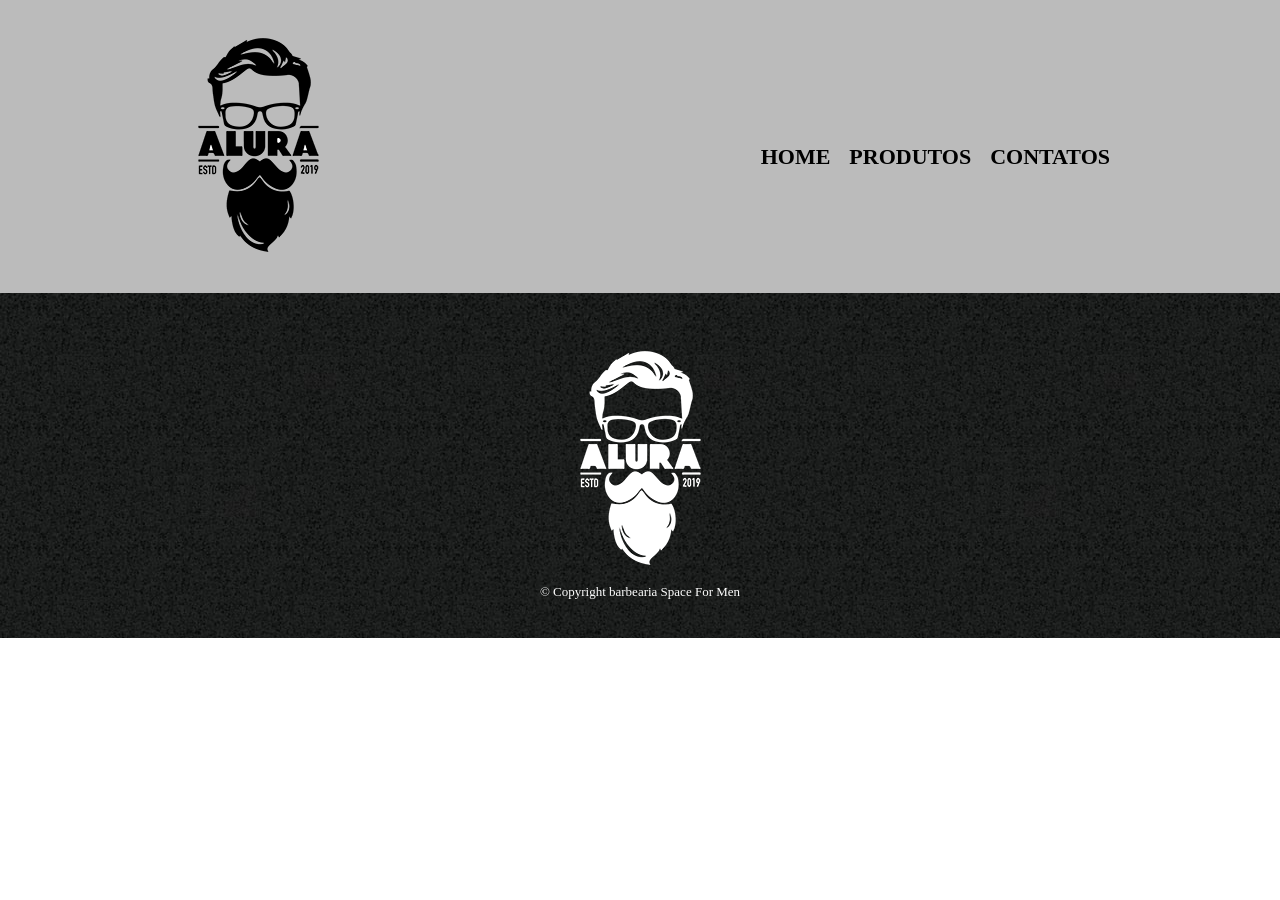
==== contatos.html @ ed8cb803 "atualização da aula 10/09/2026" ====
<!DOCTYPE html>
<html lang="pt-br">
<head>
    <meta charset="UTF-8">
    <meta name="viewport" content="width=device-width, initial-scale=1.0">
    <title>Contatos - Space for Men</title>
    <link rel="stylesheet" href="reset.css">
    <link rel="stylesheet" href="contato.css">

</head>
<body>


<header>
    <div class="caixa">
      <h1><img src="./img/logo.png" alt="logo"></h1>
      <nav>
        <ul>
          <li><a href="index.html"> Home</a></li>
          <li><a href="produtos.html">Produtos</a></li>
          <li><a href="cotatos.html">Contatos</a></li>
        </ul>
      </nav>
    </div>


  
</header>

<footer>
    <img src="./img/logo-branco.png" alt="logo-branco">
      <p class="copy">&copy; Copyright barbearia Space For Men </p>

</footer>
    
</body>
</html>
---- contato.css ----
header{
    background-color: #bbbbbb;
    padding: 20px 0;
}

.caixa{
    width: 940px;
    margin: 0 auto;
    position: relative;
}



nav{
    position: absolute;
    top: 126px;
    right: 0px;
}
nav li{
    display: inline;
    margin: 0 0 0 15px;
}

nav a{
    text-transform: uppercase;
    color: #000000;
    font-weight: bold;
    font-size: 22px;
    text-decoration: none;


}
nav a:hover{
    color: #c78c19;
    text-decoration: underline;
}

footer{
    text-align: center;
    background-image: url(./img/bg.jpg);
    color: white;
    padding: 40px 0;
    font-size: 13px;
}
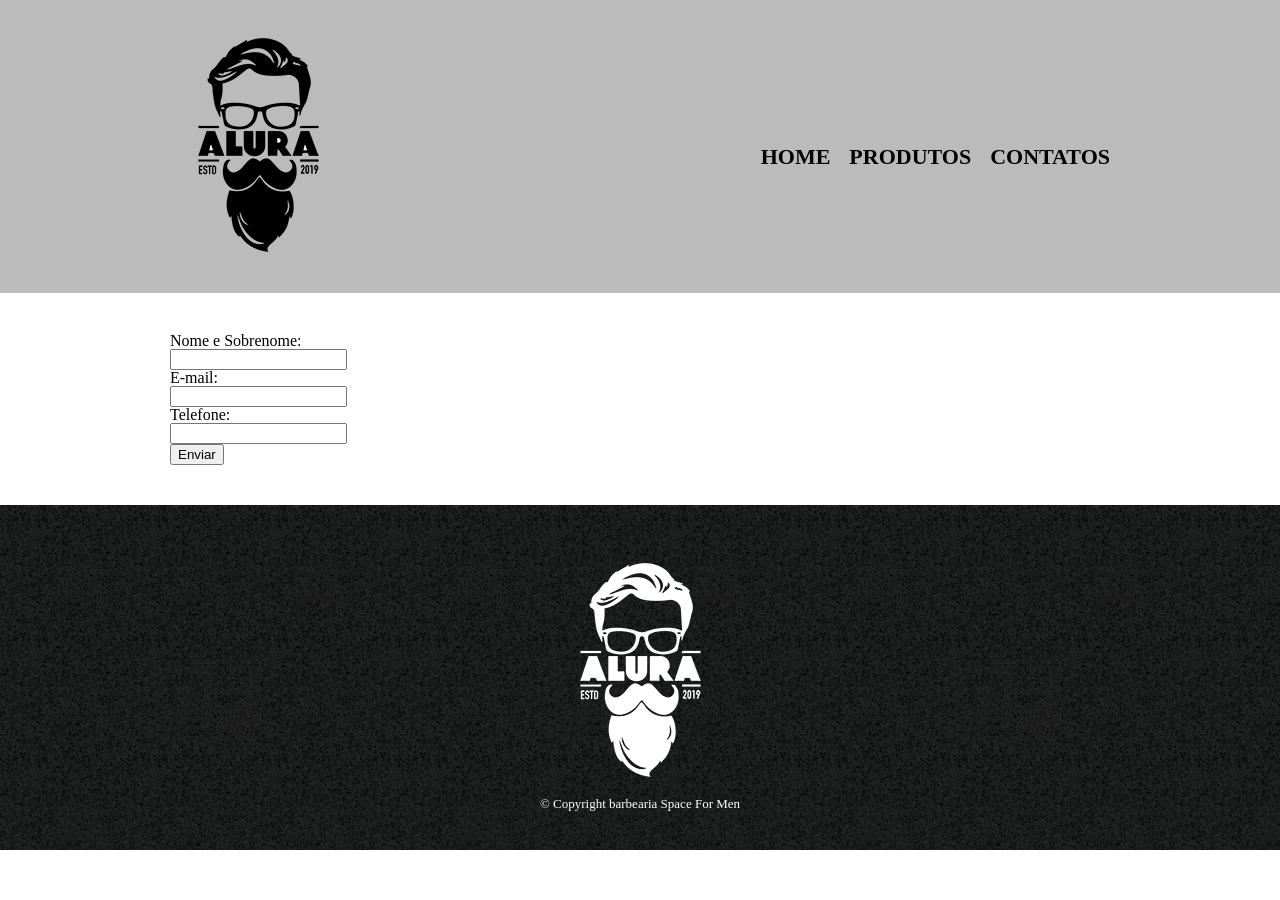
==== commit f4513931: "atualização da aula 14/09/2026" ====
--- a/contatos.html
+++ b/contatos.html
@@ -27,6 +27,19 @@
   
 </header>
 
+<main>
+  <form >
+    <label for="nomesobrenome">Nome e Sobrenome:</label>
+    <input type="text" id="nomesobrenome" >
+     <label for="email">E-mail:</label>
+    <input type="email" id="email">
+    <label for="telefone">Telefone:</label>
+    <input type="tel" id="telefone">
+    <input type="submit" value="Enviar">
+
+  </form>
+</main>
+
 <footer>
     <img src="./img/logo-branco.png" alt="logo-branco">
       <p class="copy">&copy; Copyright barbearia Space For Men </p>
--- a/contato.css
+++ b/contato.css
@@ -35,6 +35,26 @@
     text-decoration: underline;
 }
 
+main{
+    width: 940px;
+    margin: 0 auto;
+}
+
+form{
+    margin: 40px 0;
+    
+
+}
+
+form label{
+    display: block;
+   
+}
+
+form input{
+    display: block;
+ 
+}
 footer{
     text-align: center;
     background-image: url(./img/bg.jpg);
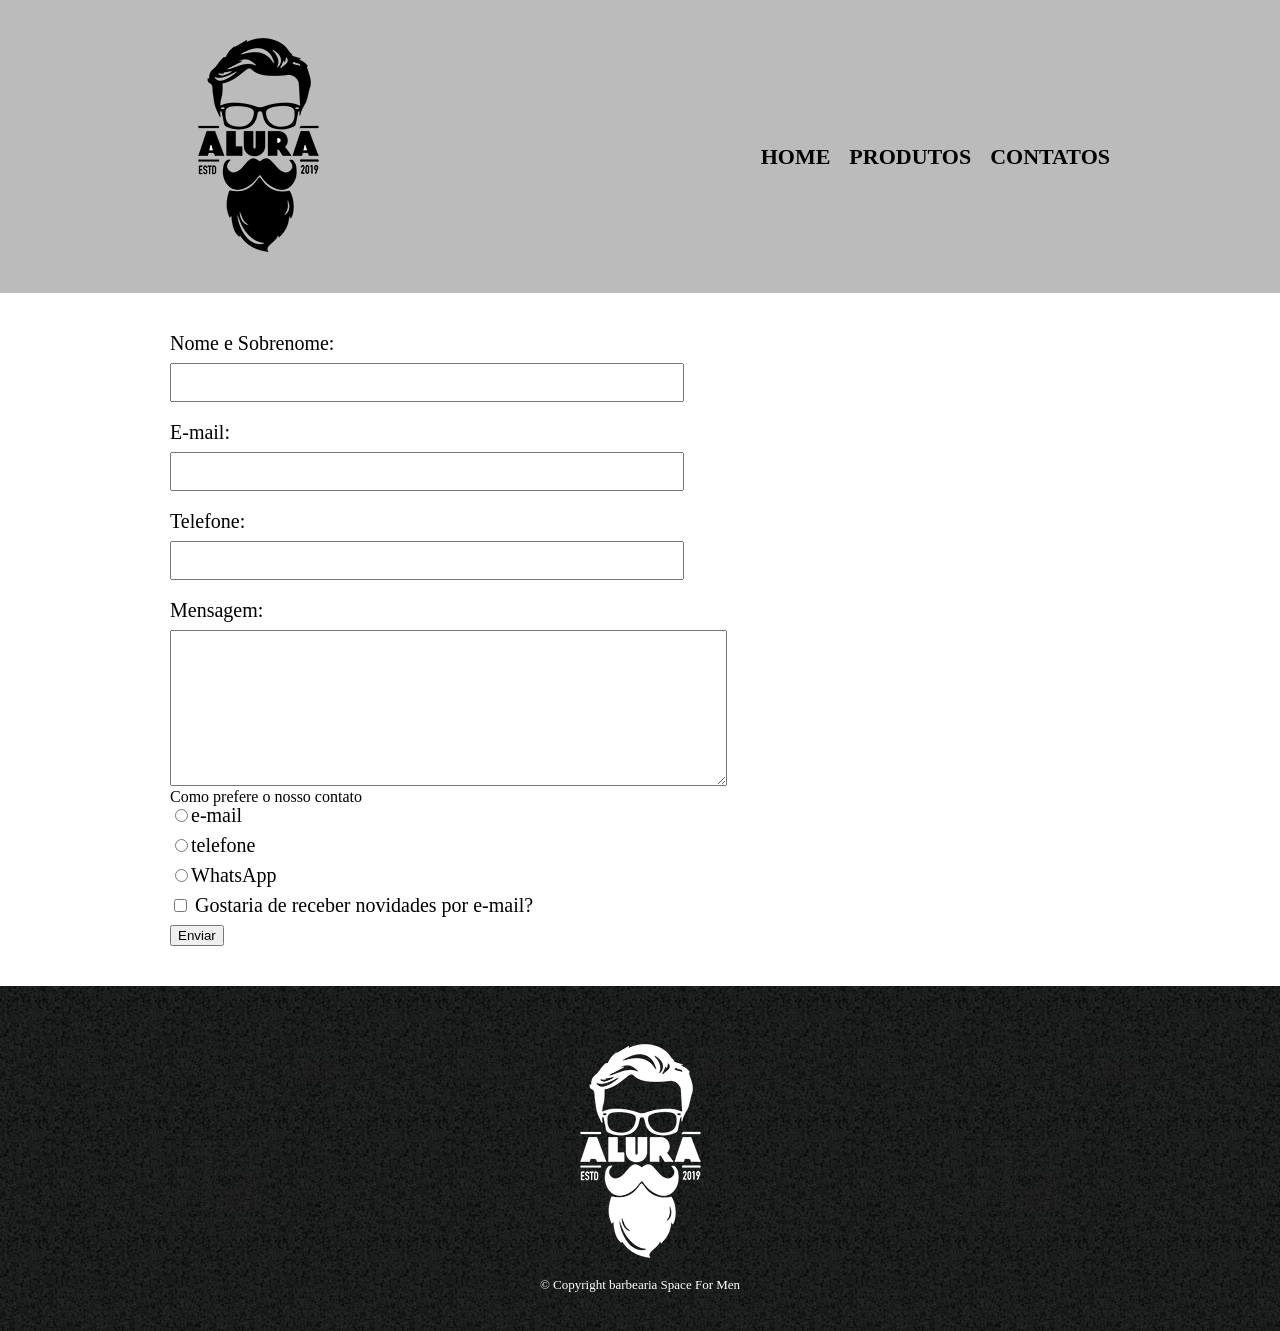
==== commit 92025abc: "atualização da aula 21/09/2026" ====
--- a/contatos.html
+++ b/contatos.html
@@ -30,11 +30,30 @@
 <main>
   <form >
     <label for="nomesobrenome">Nome e Sobrenome:</label>
-    <input type="text" id="nomesobrenome" >
+    <input type="text" id="nomesobrenome" class="inputs-padrao">
      <label for="email">E-mail:</label>
-    <input type="email" id="email">
+    <input type="email" id="email" class="inputs-padrao">
     <label for="telefone">Telefone:</label>
-    <input type="tel" id="telefone">
+    <input type="tel" id="telefone" class="inputs-padrao">
+
+    <label for="mensagem">Mensagem:</label>
+    <textarea name="" id="mensagem" cols="67" rows="10"></textarea>
+     <div>
+    <p>Como prefere o nosso contato</p>
+    
+    <label radio for="radio-email"> <input radio type="radio" name="contato" id="radio-email">e-mail</label>
+     
+
+    <label radio for="radio-telefone"> <input radio type="radio" name="contato" id="radio-telefone">telefone</label>
+     
+
+      <label for="radio-whatsapp"> <input radio type="radio" name="contato" id="radio-whatsapp">WhatsApp</label>
+     
+     </div>
+
+     <label for="chekbox" name="" id="chekbox"><input type="checkbox" id="chekbox">
+Gostaria de receber novidades por e-mail?</label>
+     
     <input type="submit" value="Enviar">
 
   </form>
--- a/contato.css
+++ b/contato.css
@@ -48,12 +48,16 @@
 
 form label{
     display: block;
+    margin: 0 0 10px;
+    font-size: 20px;
    
 }
 
-form input{
+.inputs-padrao{
     display: block;
- 
+    margin: 0 0 20px;
+    padding: 10px 20px;
+    width: 50%;
 }
 footer{
     text-align: center;
@@ -62,3 +66,6 @@
     padding: 40px 0;
     font-size: 13px;
 }
+
+
+
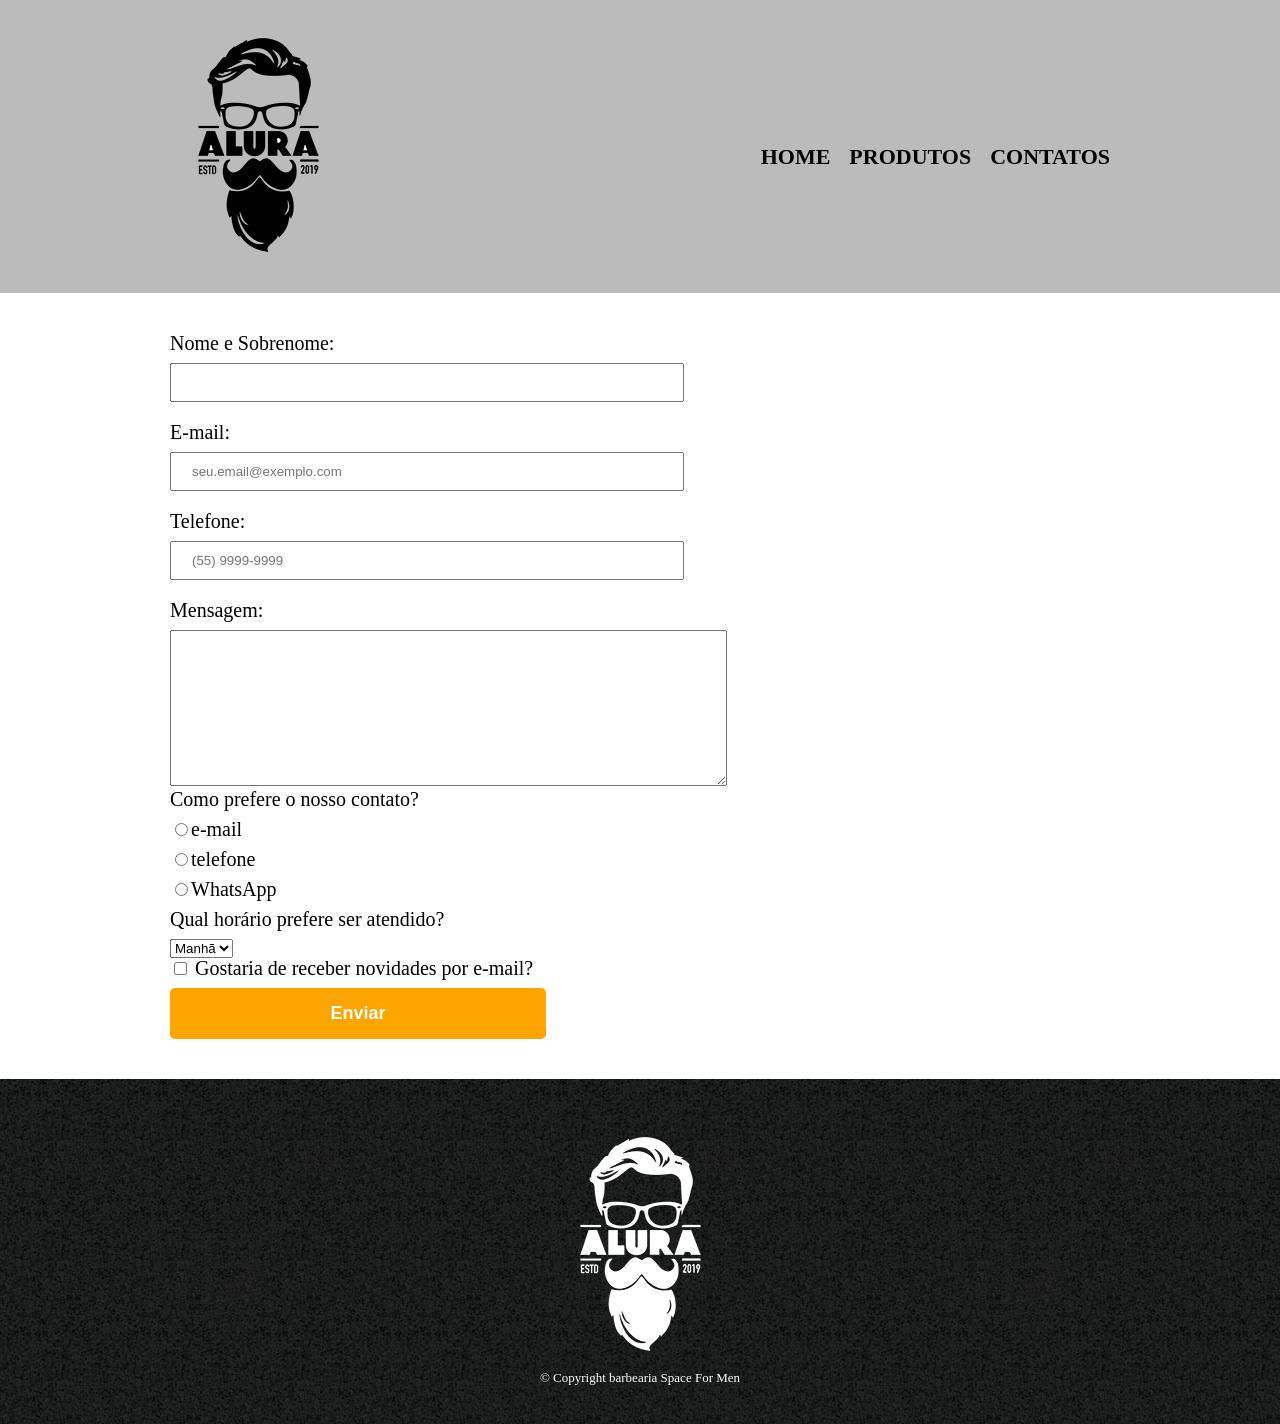
==== commit a48838ef: "atualização da aula 22/09/2026" ====
--- a/contatos.html
+++ b/contatos.html
@@ -30,16 +30,19 @@
 <main>
   <form >
     <label for="nomesobrenome">Nome e Sobrenome:</label>
-    <input type="text" id="nomesobrenome" class="inputs-padrao">
-     <label for="email">E-mail:</label>
-    <input type="email" id="email" class="inputs-padrao">
+    <input type="text" id="nomesobrenome" class="inputs-padrao" required>
+    
+    <label for="email">E-mail:</label>
+    <input type="email" id="email" class="inputs-padrao" required placeholder="seu.email@exemplo.com">
+    
     <label for="telefone">Telefone:</label>
-    <input type="tel" id="telefone" class="inputs-padrao">
+    <input type="tel" id="tel" class="inputs-padrao" required placeholder="(55) 9999-9999">
 
     <label for="mensagem">Mensagem:</label>
     <textarea name="" id="mensagem" cols="67" rows="10"></textarea>
-     <div>
-    <p>Como prefere o nosso contato</p>
+     <fieldset>
+
+    <legend>Como prefere o nosso contato?</legend>
     
     <label radio for="radio-email"> <input radio type="radio" name="contato" id="radio-email">e-mail</label>
      
@@ -49,12 +52,26 @@
 
       <label for="radio-whatsapp"> <input radio type="radio" name="contato" id="radio-whatsapp">WhatsApp</label>
      
-     </div>
+     </fieldset>
+       
+     <fieldset>
+     <legend>Qual horário prefere ser atendido?</legend>
+     <select name="" id="">
+        <option value="">Manhã</option>
+        <option value="">Tarde</option>
+        <option value="">Noite</option>
+               
 
-     <label for="chekbox" name="" id="chekbox"><input type="checkbox" id="chekbox">
+
+      </select>
+      </fieldset>
+     
+     
+      <label for="chekbox" class="chekbox"><input type="checkbox" id="chekbox">
 Gostaria de receber novidades por e-mail?</label>
      
-    <input type="submit" value="Enviar">
+    <input type="submit" value="Enviar" class="enviar">
+    
 
   </form>
 </main>
--- a/contato.css
+++ b/contato.css
@@ -46,7 +46,7 @@
 
 }
 
-form label{
+form label, form legend{
     display: block;
     margin: 0 0 10px;
     font-size: 20px;
@@ -59,6 +59,27 @@
     padding: 10px 20px;
     width: 50%;
 }
+
+.checkbox{
+  margin:  20px  0;
+}
+
+
+.enviar{
+    width: 40%;
+    padding: 15px 0 ; 
+    background-color: orange;
+    color: white;
+    font-weight: bold;
+    font-size: 18px;
+    border: none;
+    border-radius: 5px;
+}
+
+
+
+
+
 footer{
     text-align: center;
     background-image: url(./img/bg.jpg);
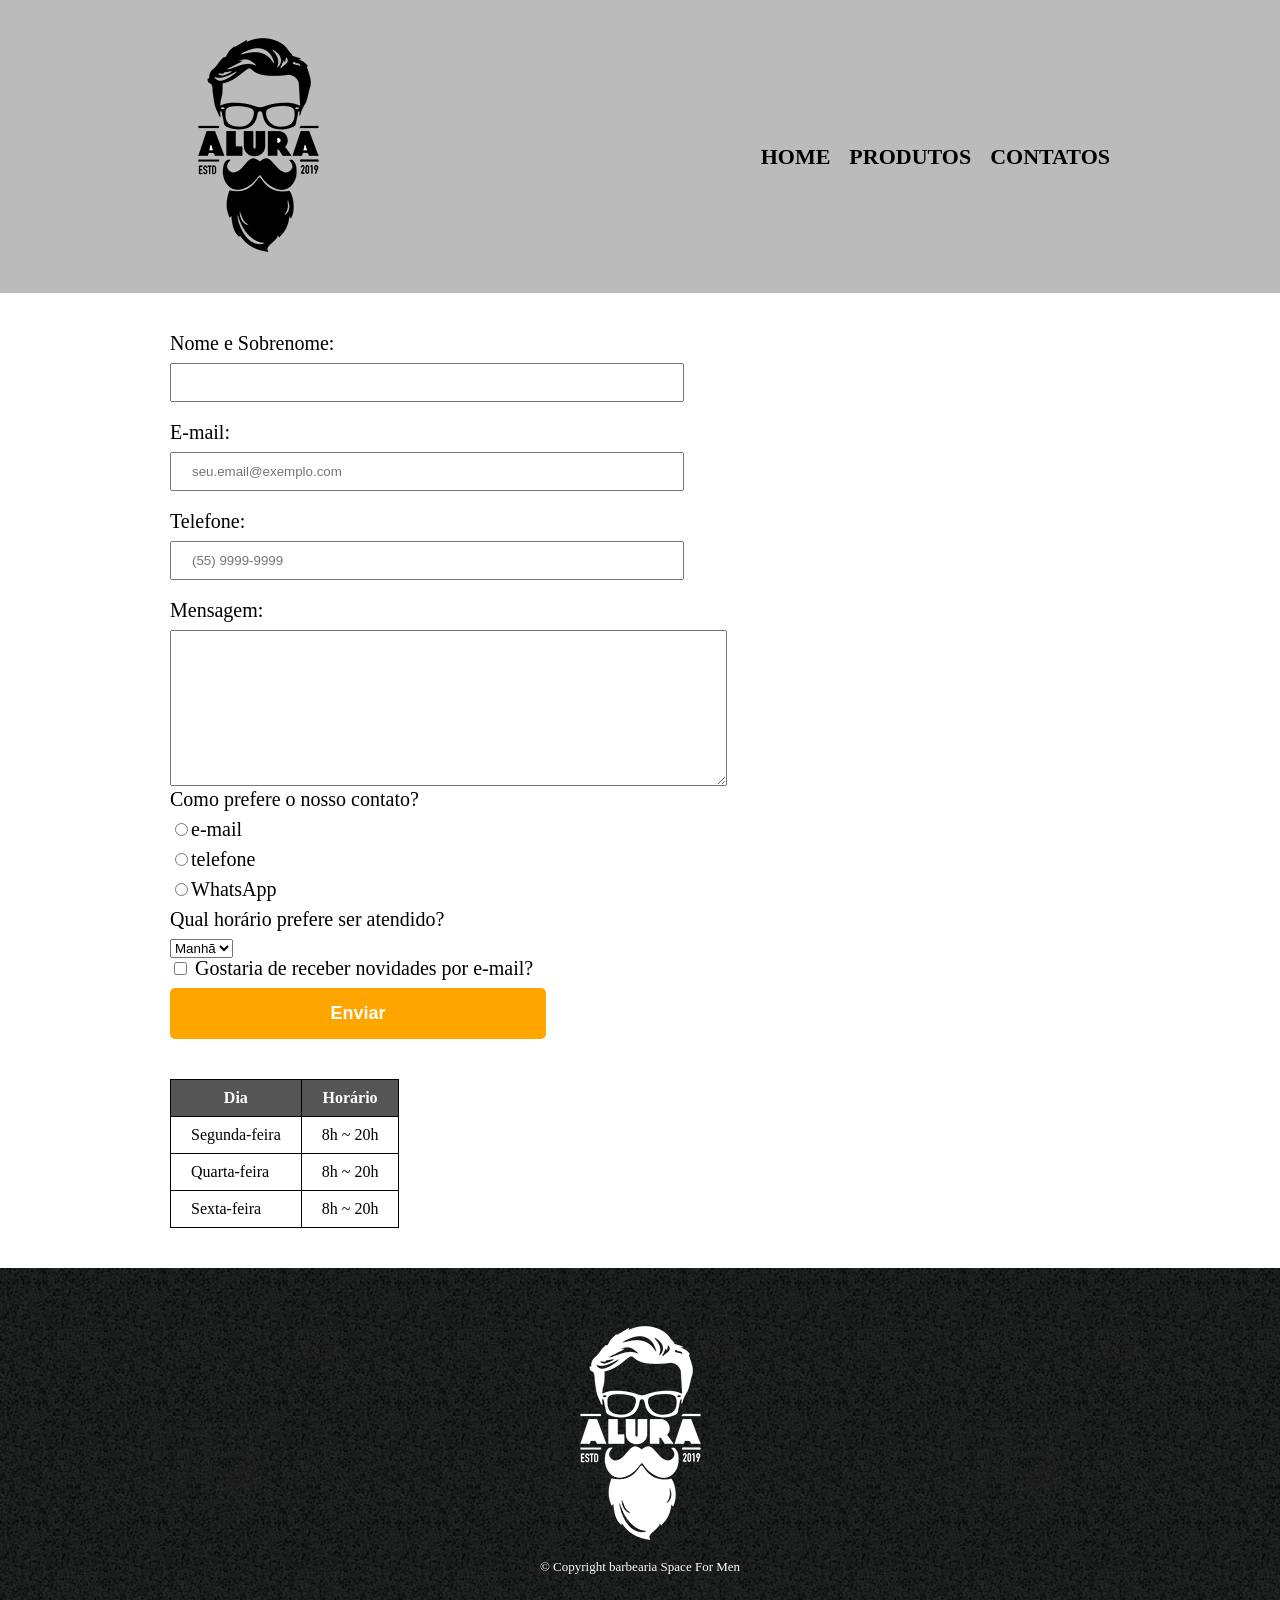
==== commit 13ba68d7: "atualização da aula 22/09/2026" ====
--- a/contatos.html
+++ b/contatos.html
@@ -18,7 +18,7 @@
         <ul>
           <li><a href="index.html"> Home</a></li>
           <li><a href="produtos.html">Produtos</a></li>
-          <li><a href="cotatos.html">Contatos</a></li>
+          <li><a href="contatos.html">Contatos</a></li>
         </ul>
       </nav>
     </div>
@@ -74,6 +74,48 @@
     
 
   </form>
+
+ <table>
+  
+   <thead>
+  <tr>
+ 
+  <th>Dia</th>
+  <th>Horário</th>
+
+</tr>
+   </thead> 
+
+
+     <tbody>
+   <tr>
+
+ 
+  <td>Segunda-feira</td>
+<td>8h ~ 20h </td>
+</tr>
+
+
+<tr>
+
+<td>Quarta-feira</td>
+<td>8h ~ 20h </td>
+</tr>
+
+<tr>
+<td> Sexta-feira</td>
+ <td>8h ~ 20h </td>
+</tr>
+
+
+
+</tbody>
+ </table>
+
+
+
+
+
 </main>
 
 <footer>
--- a/contato.css
+++ b/contato.css
@@ -65,6 +65,25 @@
 }
 
 
+table{
+    margin: 20px 0 40px;
+    
+
+}
+
+thead{
+    background-color: #555555;
+    color: white;
+    font-weight: bold;
+}
+
+td, th{
+    border:solid 1px #000000;
+
+    padding: 10px 20px;
+}
+
+
 .enviar{
     width: 40%;
     padding: 15px 0 ; 
@@ -74,7 +93,17 @@
     font-size: 18px;
     border: none;
     border-radius: 5px;
+    transition: all 1s;
 }
+
+.enviar:hover{
+    background-color: darkorange;
+
+    transform: rotate(70deg); scale: (1.2);
+}
+
+
+
 
 
 
